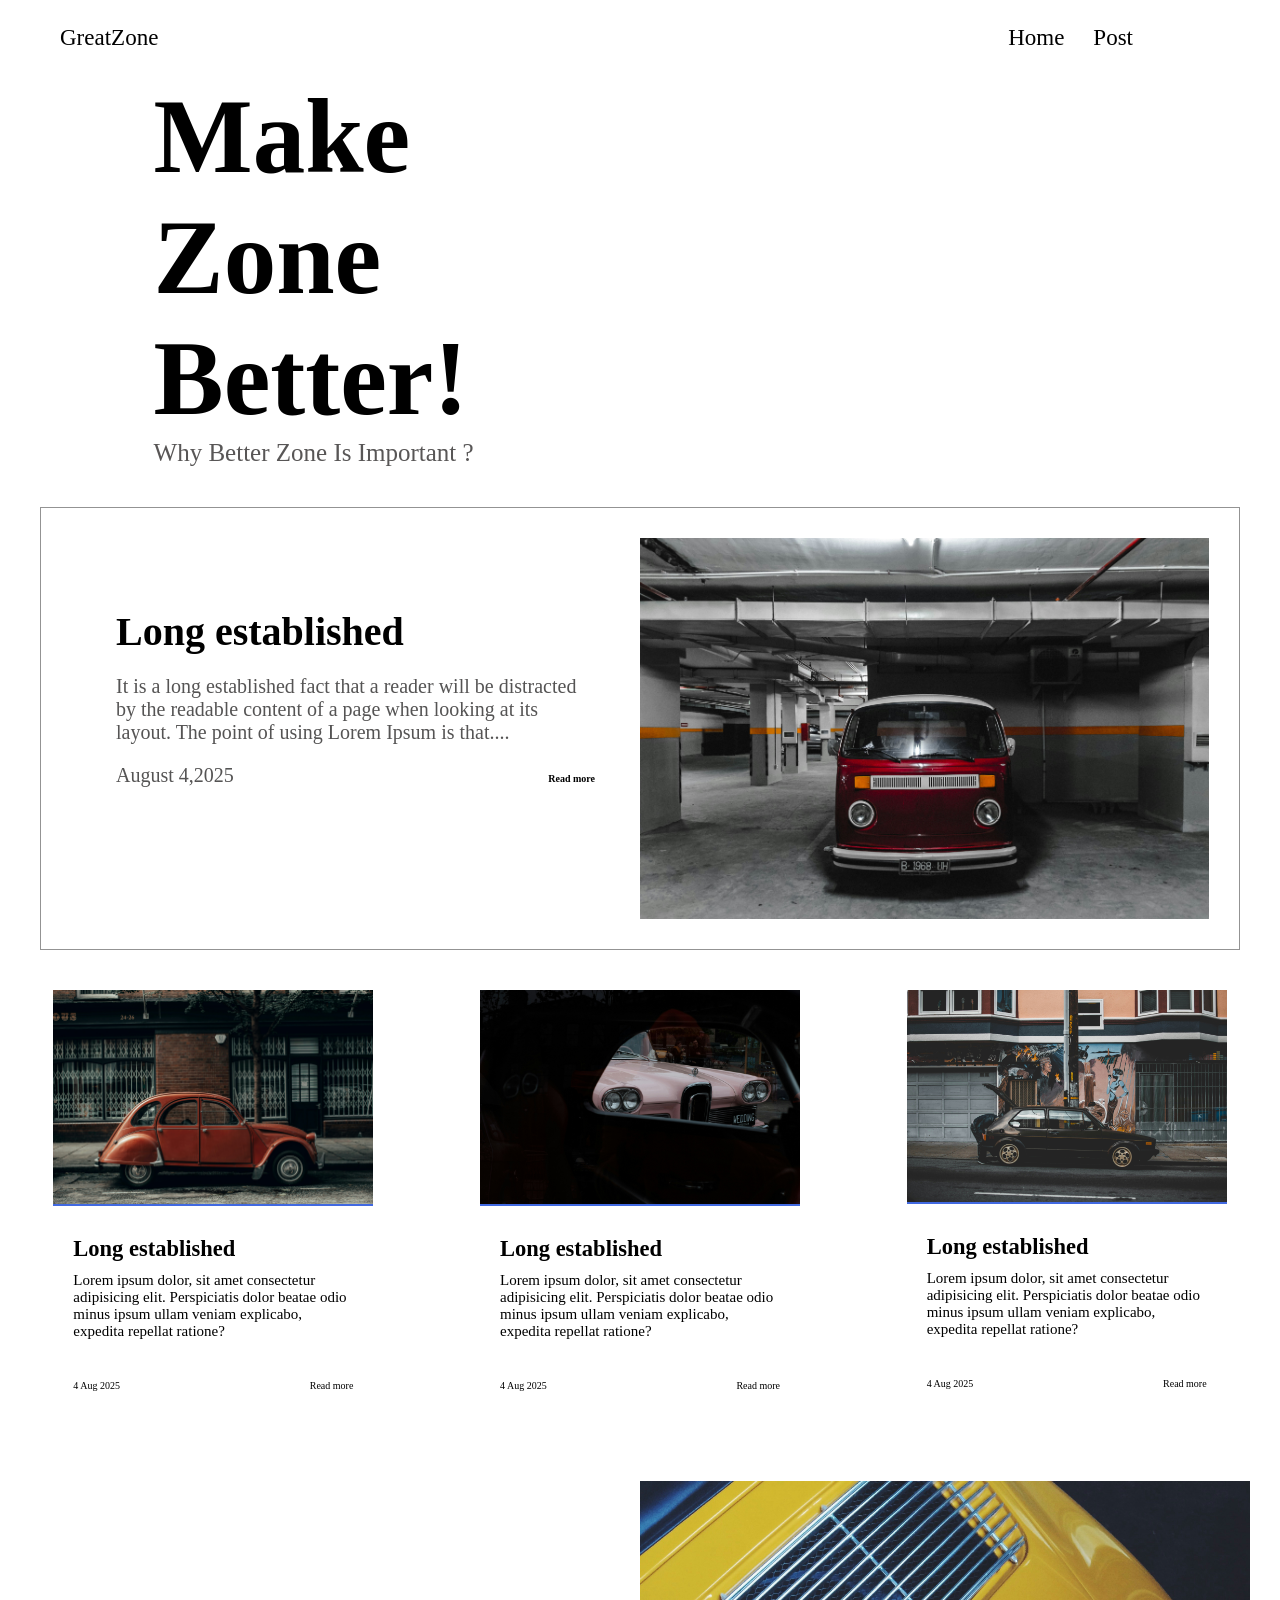
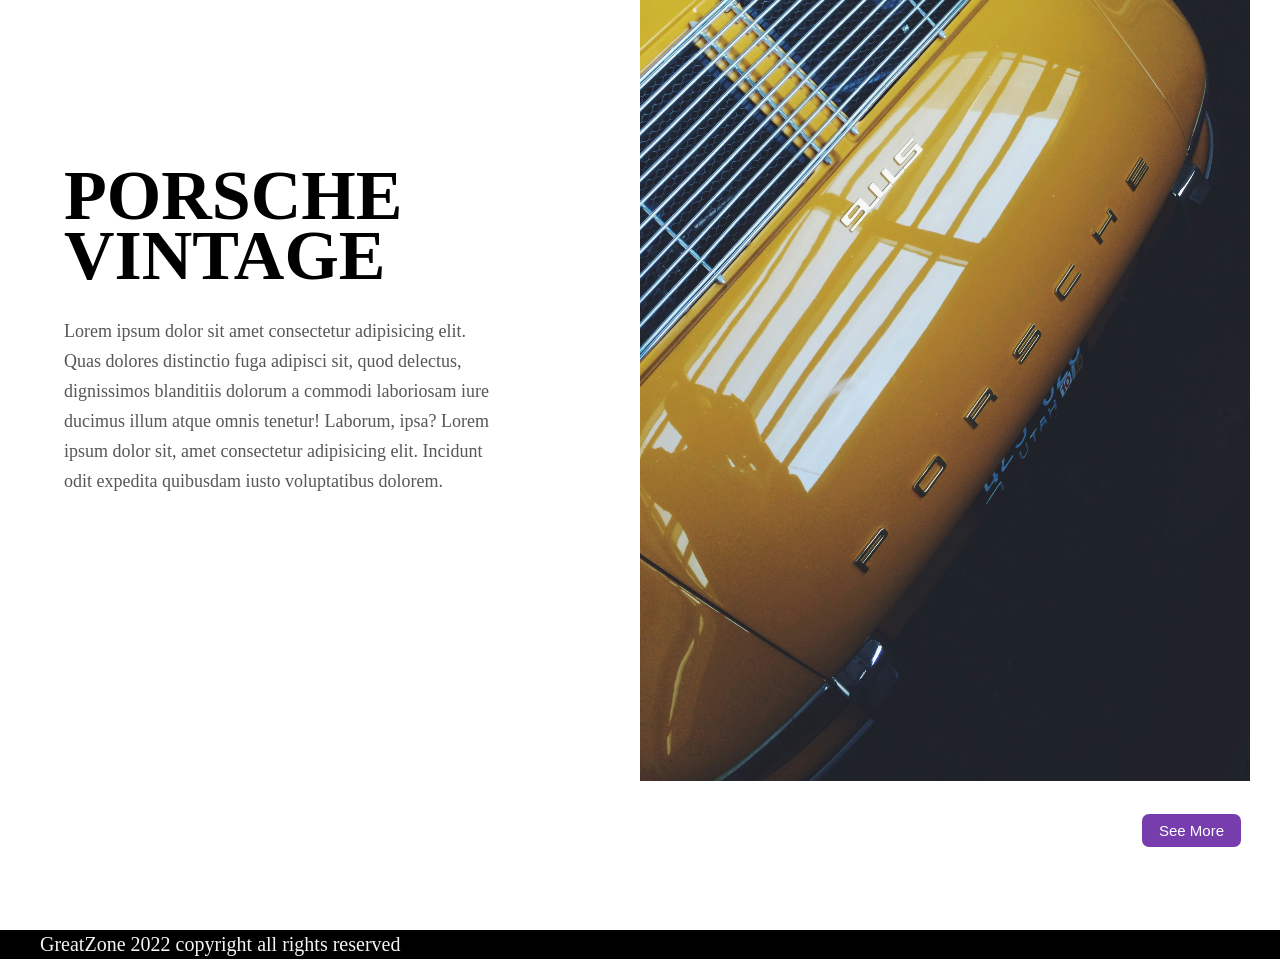
==== index.html @ c376a002 "initial commit" ====
<!DOCTYPE html>
<html lang="en">
<head>
    <meta charset="UTF-8">
    <meta name="viewport" content="width=device-width, initial-scale=1.0">
    <title>Document</title>
    <link rel="stylesheet" href="style.css">
     <script src="https://kit.fontawesome.com/e87482b408.js" crossorigin="anonymous"></script>
</head>
<body>
    <nav>
        <div class="div_1">GreatZone</div>
        <div class="div_2">
            <ul>
                <li><a href="">Home</a></li>
                <li><a href="">Post</a></li>
                <li>    <i class="fa-brands fa-instagram"></i>
</li>
                <li>    <i class="fa-brands fa-twitter"></i>
</li>
                <li><i class="fa-brands fa-linkedin"></i>
</li>
            </ul>
        </div>
    </nav>
    <section class="intro">
        <div class="intro_text">
            <h1>Make  Zone  Better!</h1>
            <p>Why Better Zone Is Important ?</p>
        </div>
        <div class="intro_img">
            <img src="lawless-capture-7R2Re1h6qTg-unsplash.jpg" alt="" >
        </div>
    </section>

    <section class="main">
        <div class="uppermain">
            <div class="upper_text">
                    <h2>Long established</h2>
                    <p>It is a long established fact that a reader will be distracted by the readable content of a page when looking at its layout. The point of using Lorem Ipsum is that....</p>
                    <div class="upper_date">
                        <p>August 4,2025</p>
                        <p><a href="">Read more</a></p>
                    </div>
            </div>
            <div class="upper_img">
                <img src="raynaldy-dachlan-dpsOTmcfLig-unsplash.jpg" alt="">
            </div>
        </div>
        <div class="lowermain">
            <div class="container">
                <div class="container_img">
                    <img src="ahmet-kahveci-4mvbDPVG-M0-unsplash.jpg" alt="">
                </div>
                <div class="container_text">
                    <h1>Long established</h1>
                    <p>Lorem ipsum dolor, sit amet consectetur adipisicing elit. Perspiciatis dolor beatae odio minus ipsum ullam veniam explicabo, expedita repellat ratione?</p>
                </div>
                <div class="container_footer">
                    <p>4 Aug 2025</p>
                    <p><a href="" class="link">Read more</a></p>
                </div>
            </div>
            <div class="container">
                <div class="container_img">
                    <img src="clem-onojeghuo-w68DTWBWzJA-unsplash.jpg" alt="">
                </div>
                <div class="container_text">
                    <h1>Long established</h1>
                    <p>Lorem ipsum dolor, sit amet consectetur adipisicing elit. Perspiciatis dolor beatae odio minus ipsum ullam veniam explicabo, expedita repellat ratione?</p>
                </div>
                <div class="container_footer">
                    <p>4 Aug 2025</p>
                    <p><a href="" class="link">Read more</a></p>
                </div>
            </div>
            <div class="container">
                <div class="container_img">
                    <img src="alec-silver-pflNQMA_dJw-unsplash.jpg" alt="">
                </div>
                <div class="container_text">
                    <h1>Long established</h1>
                    <p>Lorem ipsum dolor, sit amet consectetur adipisicing elit. Perspiciatis dolor beatae odio minus ipsum ullam veniam explicabo, expedita repellat ratione?</p>
                </div>
                <div class="container_footer">
                    <p>4 Aug 2025</p>
                    <p><a href="" class="link">Read more</a></p>
                </div>
            </div>
        </div>
    </section>

    <section class="intro2">
        <div class="intro2_text">
            <h1>PORSCHE VINTAGE</h1>
            <p>Lorem ipsum dolor sit amet consectetur adipisicing elit. Quas dolores distinctio fuga adipisci sit, quod delectus, dignissimos blanditiis dolorum a commodi laboriosam iure ducimus illum atque omnis tenetur! Laborum, ipsa? Lorem ipsum dolor sit, amet consectetur adipisicing elit. Incidunt odit expedita quibusdam iusto voluptatibus dolorem.</p>
        </div>
        <div class="intro2_img">
            <img src="eric-saunders-znzlxOfFbWs-unsplash.jpg" alt="" >
        </div>
        
    </section>
    <div class="btn">
        <button>See More</button>
    </div>
    <footer>
        <div>
            <p>GreatZone 2022 copyright all rights reserved</p>
        </div>
        <div class="logos" >
            <ul >
                 <li>    <i class="fa-brands fa-instagram"></i>
                </li>
                <li>    <i class="fa-brands fa-twitter"></i>
                </li>
                <li><i class="fa-brands fa-linkedin"></i>
                </li>
            </ul>
        </div>
    </footer>
</body>
</html>
---- style.css ----
*{
    margin:0;
    padding: 0;
    box-sizing: border-box;
}
html{
    font-size: 10px;
}
body{
    /* background-color: black; */
    color: rgb(0, 0, 0);
    overflow-x: hidden;
    scroll-behavior: smooth;
    font-family:Cambria, Cochin, Georgia, Times, 'Times New Roman', serif
}
nav{
    width:100vw;
    display: flex;
    padding: 2.5rem 6rem;
} 
nav div{
    width:50%;
    font-size: 2.3rem;
}

.div_2 ul{
    display: flex;
    justify-content: flex-end;
    gap:5%;
    list-style: none;
}
.div_2 li a{
    color: rgb(0, 0, 0);
    text-decoration: none;
}
.intro{
    display: flex;
    height:calc(100vh - nav);
    /* background-color: #d62727; */
}
.intro div {
    width:50%;

}
.intro_text{
    font-size: 7rem;
    display: flex;
    flex-direction: column;
    justify-content: center;
    padding-left: 12%;
}
.intro_text p{
    font-size:2.5rem;
    color: rgb(88, 86, 86);
}
.intro_img{
    padding:5% 2%;
    width: 50%;

}
.intro div img{
    width:100%;
    border-radius: 10%;
}

.main{
    width:100%;
    /* background-color: red; */
    margin-bottom: 9rem;
}
.uppermain{ 
 /* background-color: palegreen; */
 display: flex;
 border: 1px solid rgba(0, 0, 0, 0.425);
 margin: 4rem;
 padding: 3rem;
}
.upper_text{
    display: flex;
    /* background-color: orange; */
    width: 50%;
    flex-direction: column;
    padding:7rem 4.5rem;
    
    
}
.upper_text h2{
    font-size: 4rem;
    margin-bottom: 2rem;
    font-weight: 800;
}
.upper_text p{
    margin-bottom: 2rem;
    font-size: 2rem;
    color: rgb(85, 84, 84);
}
.upper_date{
    display: flex;
    justify-content: space-between;
}
.upper_date a{
    color: black;
    text-decoration: none;
    font-size: 1rem;
    font-weight:900;
}
.upper_img{
    
    width: 50%;
    /* padding:5rem */
}
.upper_img img{
    width:100%;
    height: 100%;
}
.lowermain{
    height:60%;
    /* background-color: yellow; */
    display: flex;
    justify-content: space-around;
    
}
.container{
    display:flex;
    flex-direction: column;
    width:25%;
    /* background-color: rebeccapurple; */
    height: 100%;
}
.container:hover{
    border: 2px solid black;
}
.container_img{
    height: 50%;
    background-color: royalblue;
}
.container_img img{
    width:100%;
    height: 100%;
}
.container_text{
    height: 40%;
    padding: 3rem 2rem;
    font-size: 1.5rem;
    margin-bottom:1rem;
}
.container_text h1{
    margin-bottom: 1rem;
}
.link{
    color:black;
    text-decoration: none;
}
.container_footer{
display: flex;
justify-content: space-between;
padding: 0 2rem;
}
.intro2{
    display: flex;
    height: 100vh;
    /* background-color: red;     */
}
.intro2 div {
    width:50%;
    height: 100%;
}
.intro2_text{
    font-size: 7rem;
    display: flex;
    flex-direction: column;
    justify-content: center;
    padding-left: 5%;
    line-height:3rem;
}
.intro2_text p{
    font-size:1.8rem;
    color: rgb(88, 86, 86);
    padding-right: 14rem;
}
.intro2_text h1{
    font-size:7rem;
    margin-bottom: 3rem;
    line-height: 6rem;
}
.intro2_img{
    width: 50%;
}
.intro2 div img{
    width:100%;
      height: 100%;
      padding-right: 3rem;
}
.btn{
    margin-top: 3rem;
    text-align: end;
    display: block;
    padding-right: 3.6rem;
}
button{
    padding:0.8rem 1.7rem;
    background-color: rgb(119, 61, 173);
    color:white;
    font-size:1.5rem;
    border:3px solid rgb(255, 255, 255);;
    border-radius: 1rem;
    margin-bottom: 8rem;
}
button:hover{
    border: 3px solid rgb(119,61,173);
}
footer{
    /* background-color: greenyellow; */
    display: flex;
    font-size: 2rem;
    padding:0.3rem 4rem;
    background-color: black;
    color:whitesmoke;
}
footer div{ 
width:50%;
}
.logos ul {
     display: flex;
     list-style: none;
     justify-content:flex-end;
     gap:5rem;
}

@media (max-width:426px) {
    html{
        font-size: 3px;
    }
    nav div{
        font-size: 3rem;
   }    
    .div_2{
        display: none;
    }
    .intro_text{
        padding-left: 5%;
    }
    .intro_text{
        font-size: 5rem;
        gap:2rem;
    }
    .intro_text {
        line-height: 7rem;
    }
    .uppermain{
        padding: 4rem;
        margin: 6rem;
        margin-bottom: 15rem;
        
    }
    .upper_text{
        padding:2rem 5rem;
        gap:2.5rem;
        width:60%;
    }
    .upper_text h2{
    font-size: 2rem;
    margin-bottom: 0.6rem;
    
}
.upper_text p{
    margin-bottom: 2rem;
    color: rgb(85, 84, 84);
}

.main{
    margin-bottom: 9rem;
}
.lowermain{
    flex-wrap: wrap;
    gap:10rem;
}
.container{
    width:100%;
    padding: 0 5rem;
}
.intro2{
    flex-direction: column;
    flex-wrap: wrap;
}
.intro2 div{
    width:100%;
    height: 50%;
}
.intro2_text{
    font-size: 10rem;
    flex-direction: column;
    align-items: center;
    line-height:8rem;
    padding-left: 0;
}
.intro2_text p{
    font-size:2rem;
    text-align: center;
    padding:1rem 4rem;
}
.intro2_img{
    width: 100%;
    height: 60%;
}
.intro2 div img{
    width:100%;
    height: 100%;
    padding:5rem 10rem;
}
.btn{
    margin-top: 1rem;
    text-align:center;
    display: block;
}
button{
    padding:2.5rem;
    border-radius: 9rem;
    margin-bottom: 3rem;
}
footer{
    /* background-color: greenyellow; */
    display: flex;
    flex-direction: column;
    font-size: 0.5rem;
    padding:0;
    text-align: center;
    gap:3rem;

}
footer div{ 
width:100%;
}
.logos ul {
     display: flex;
     list-style: none;
     justify-content:space-around;
     gap:0;
}
}
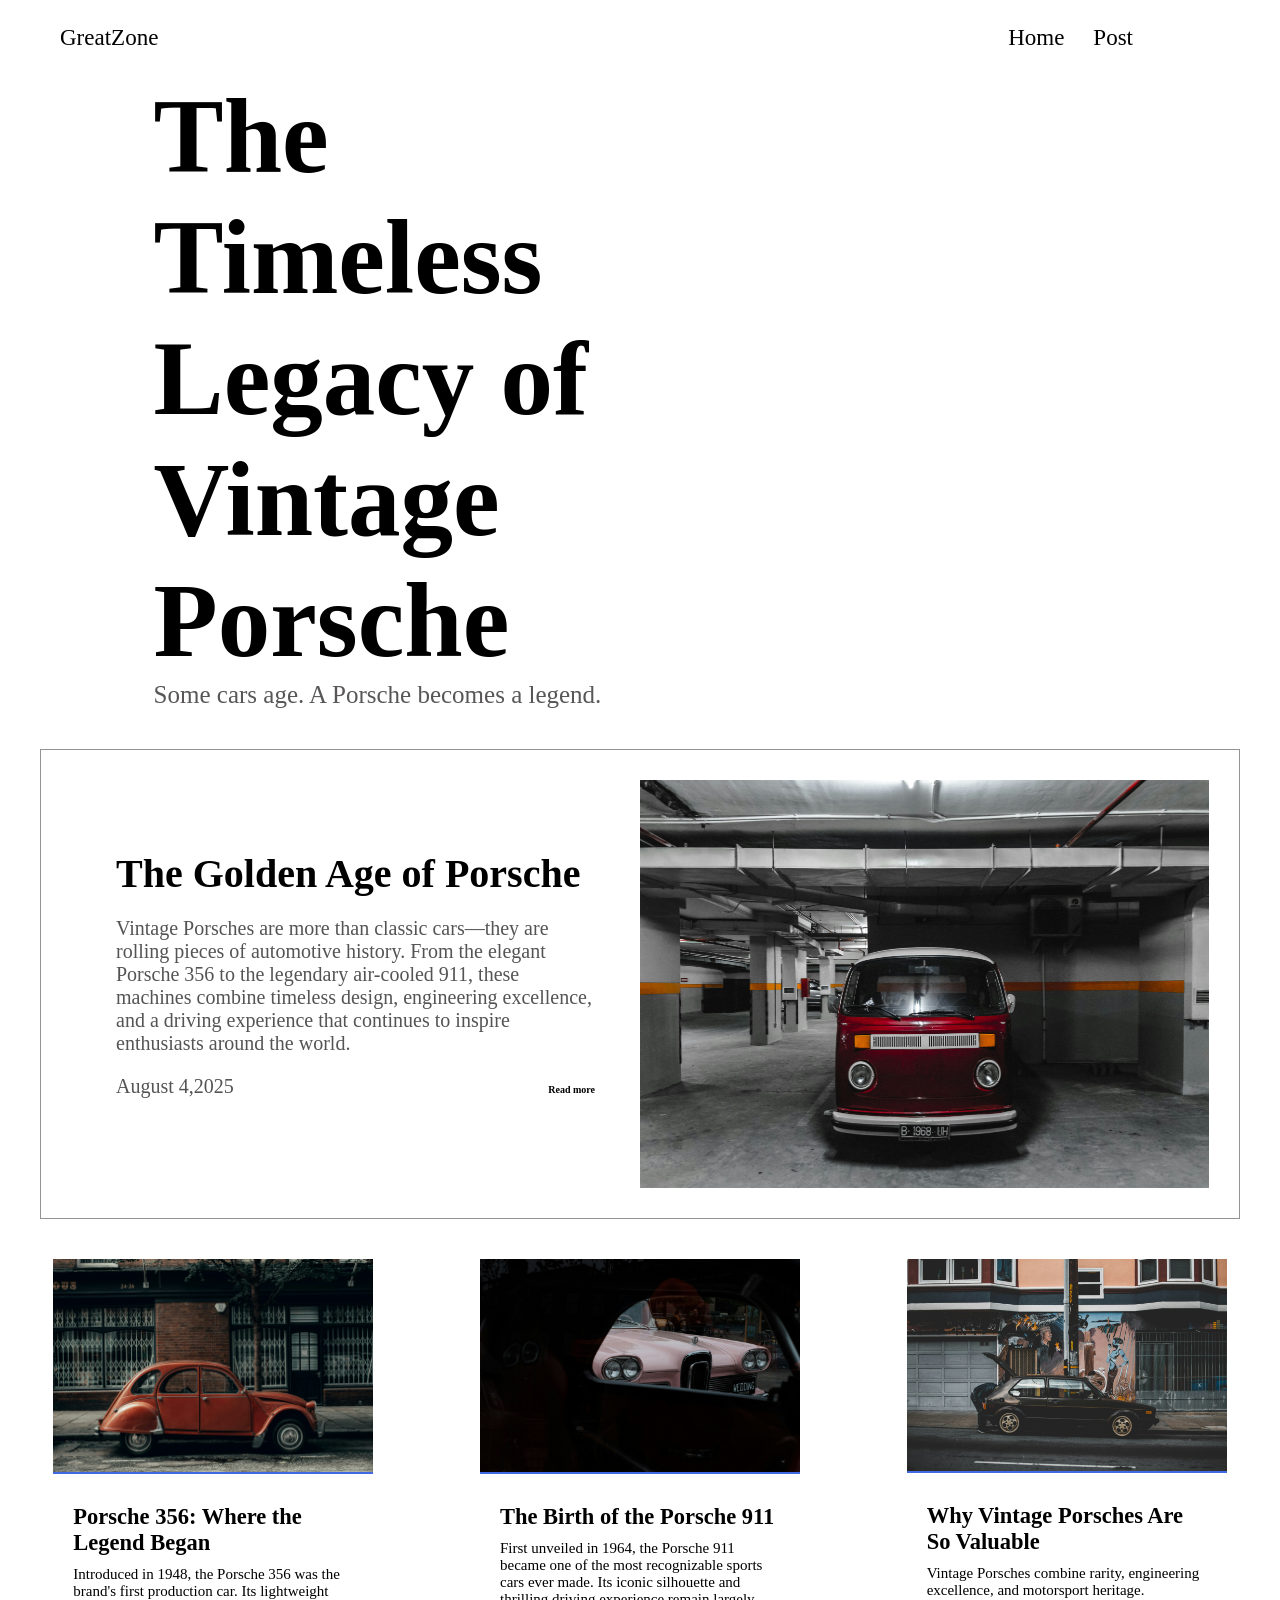
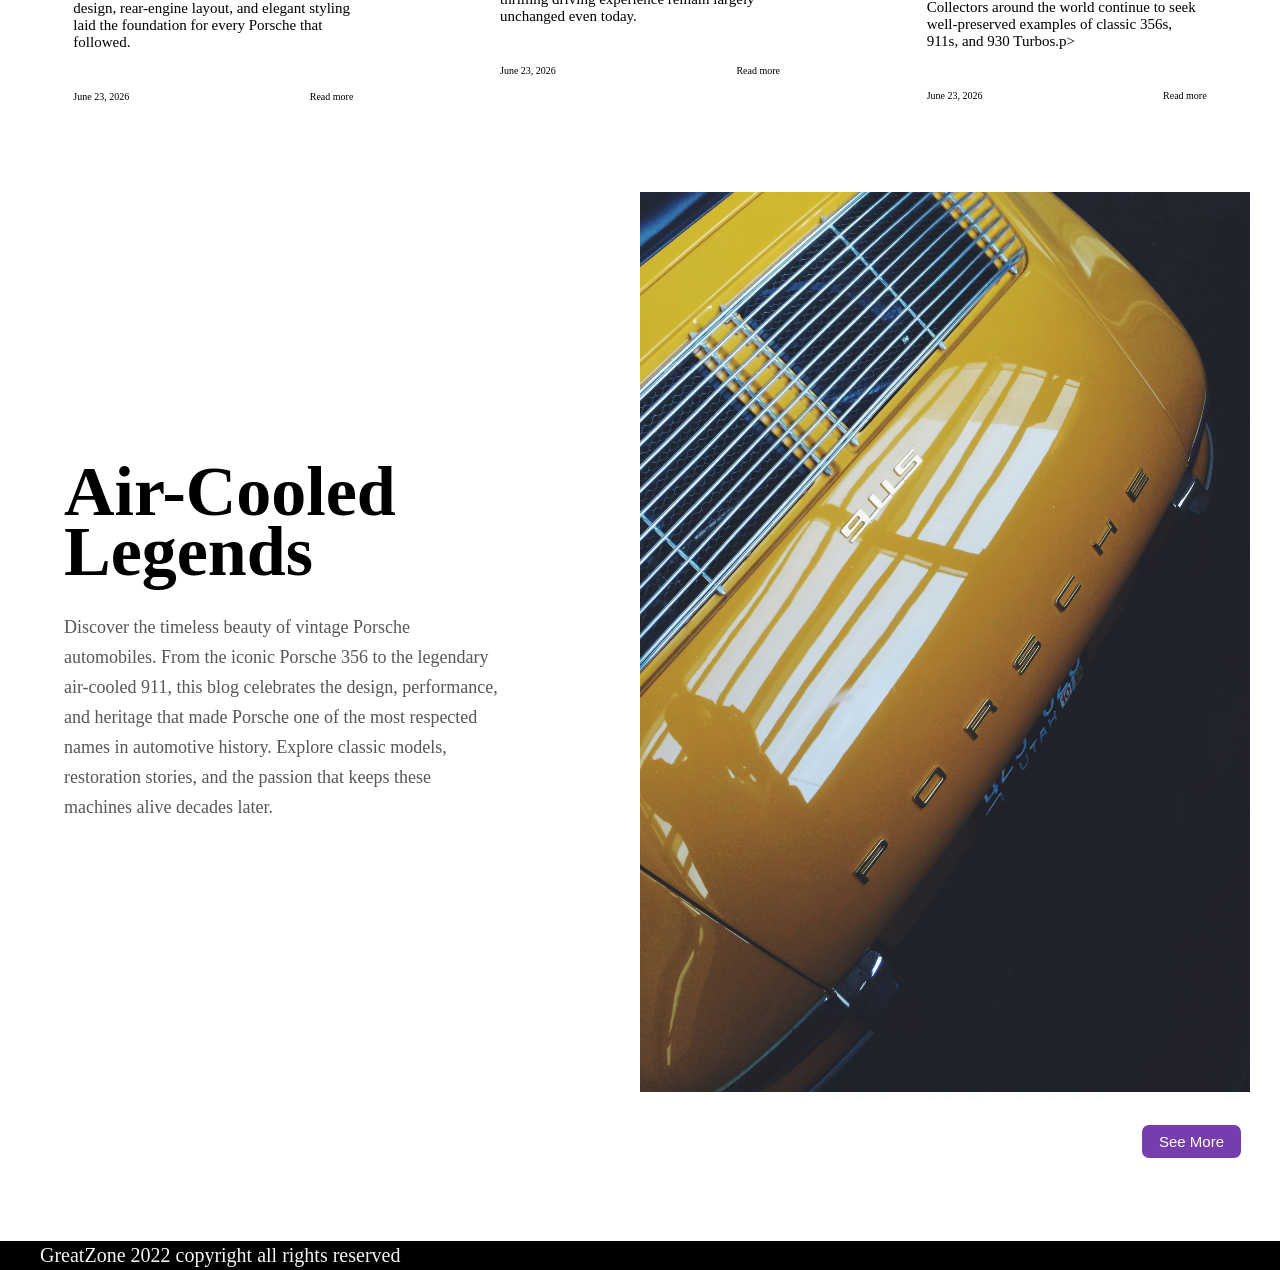
==== commit 497d0af8: "text changed" ====
--- a/index.html
+++ b/index.html
@@ -25,66 +25,66 @@
     </nav>
     <section class="intro">
         <div class="intro_text">
-            <h1>Make  Zone  Better!</h1>
-            <p>Why Better Zone Is Important ?</p>
+            <h2>The Timeless Legacy of Vintage Porsche</h2>
+            <p>Some cars age. A Porsche becomes a legend.</p>
         </div>
         <div class="intro_img">
-            <img src="lawless-capture-7R2Re1h6qTg-unsplash.jpg" alt="" >
+            <img src="images/lawless-capture-7R2Re1h6qTg-unsplash.jpg" alt="" >
         </div>
     </section>
 
     <section class="main">
         <div class="uppermain">
             <div class="upper_text">
-                    <h2>Long established</h2>
-                    <p>It is a long established fact that a reader will be distracted by the readable content of a page when looking at its layout. The point of using Lorem Ipsum is that....</p>
+                    <h2>The Golden Age of Porsche</h2>
+                    <p>Vintage Porsches are more than classic cars—they are rolling pieces of automotive history. From the elegant Porsche 356 to the legendary air-cooled 911, these machines combine timeless design, engineering excellence, and a driving experience that continues to inspire enthusiasts around the world. </p>
                     <div class="upper_date">
                         <p>August 4,2025</p>
-                        <p><a href="">Read more</a></p>
+                        <p><a href="https://www.porsche.com/stories/innovation/a-brief-history-of-the-porsche-911/" target="_blank">Read more</a></p>
                     </div>
             </div>
             <div class="upper_img">
-                <img src="raynaldy-dachlan-dpsOTmcfLig-unsplash.jpg" alt="">
+                <img src="images/raynaldy-dachlan-dpsOTmcfLig-unsplash.jpg" alt="">
             </div>
         </div>
         <div class="lowermain">
             <div class="container">
                 <div class="container_img">
-                    <img src="ahmet-kahveci-4mvbDPVG-M0-unsplash.jpg" alt="">
+                    <img src="images/ahmet-kahveci-4mvbDPVG-M0-unsplash.jpg" alt="">
                 </div>
                 <div class="container_text">
-                    <h1>Long established</h1>
-                    <p>Lorem ipsum dolor, sit amet consectetur adipisicing elit. Perspiciatis dolor beatae odio minus ipsum ullam veniam explicabo, expedita repellat ratione?</p>
+                    <h1>Porsche 356: Where the Legend Began</h1>
+                    <p>Introduced in 1948, the Porsche 356 was the brand's first production car. Its lightweight design, rear-engine layout, and elegant styling laid the foundation for every Porsche that followed.</p>
                 </div>
                 <div class="container_footer">
-                    <p>4 Aug 2025</p>
-                    <p><a href="" class="link">Read more</a></p>
+                    <p>June 23, 2026</p>
+                    <p><a href="https://www.porsche.com/stories/innovation/a-brief-history-of-the-porsche-911/" class="link">Read more</a></p>
                 </div>
             </div>
             <div class="container">
                 <div class="container_img">
-                    <img src="clem-onojeghuo-w68DTWBWzJA-unsplash.jpg" alt="">
+                    <img src="images/clem-onojeghuo-w68DTWBWzJA-unsplash.jpg" alt="">
                 </div>
                 <div class="container_text">
-                    <h1>Long established</h1>
-                    <p>Lorem ipsum dolor, sit amet consectetur adipisicing elit. Perspiciatis dolor beatae odio minus ipsum ullam veniam explicabo, expedita repellat ratione?</p>
+                    <h1>The Birth of the Porsche 911</h1>
+                    <p>First unveiled in 1964, the Porsche 911 became one of the most recognizable sports cars ever made. Its iconic silhouette and thrilling driving experience remain largely unchanged even today.</p>
                 </div>
                 <div class="container_footer">
-                    <p>4 Aug 2025</p>
-                    <p><a href="" class="link">Read more</a></p>
+                    <p>June 23, 2026</p>
+                    <p><a href="https://www.porsche.com/stories/innovation/a-brief-history-of-the-porsche-911/" class="link">Read more</a></p>
                 </div>
             </div>
             <div class="container">
                 <div class="container_img">
-                    <img src="alec-silver-pflNQMA_dJw-unsplash.jpg" alt="">
+                    <img src="images/alec-silver-pflNQMA_dJw-unsplash.jpg" alt="">
                 </div>
                 <div class="container_text">
-                    <h1>Long established</h1>
-                    <p>Lorem ipsum dolor, sit amet consectetur adipisicing elit. Perspiciatis dolor beatae odio minus ipsum ullam veniam explicabo, expedita repellat ratione?</p>
+                    <h1>Why Vintage Porsches Are So Valuable</h1>
+                    <p>Vintage Porsches combine rarity, engineering excellence, and motorsport heritage. Collectors around the world continue to seek well-preserved examples of classic 356s, 911s, and 930 Turbos.p>
                 </div>
                 <div class="container_footer">
-                    <p>4 Aug 2025</p>
-                    <p><a href="" class="link">Read more</a></p>
+                    <p>June 23, 2026</p>
+                    <p><a href="https://www.porsche.com/stories/innovation/a-brief-history-of-the-porsche-911/" class="link">Read more</a></p>
                 </div>
             </div>
         </div>
@@ -92,16 +92,16 @@
 
     <section class="intro2">
         <div class="intro2_text">
-            <h1>PORSCHE VINTAGE</h1>
-            <p>Lorem ipsum dolor sit amet consectetur adipisicing elit. Quas dolores distinctio fuga adipisci sit, quod delectus, dignissimos blanditiis dolorum a commodi laboriosam iure ducimus illum atque omnis tenetur! Laborum, ipsa? Lorem ipsum dolor sit, amet consectetur adipisicing elit. Incidunt odit expedita quibusdam iusto voluptatibus dolorem.</p>
+            <h1>Air-Cooled Legends</h1>
+            <p>Discover the timeless beauty of vintage Porsche automobiles. From the iconic Porsche 356 to the legendary air-cooled 911, this blog celebrates the design, performance, and heritage that made Porsche one of the most respected names in automotive history. Explore classic models, restoration stories, and the passion that keeps these machines alive decades later.</p>
         </div>
         <div class="intro2_img">
-            <img src="eric-saunders-znzlxOfFbWs-unsplash.jpg" alt="" >
+            <img src="images/eric-saunders-znzlxOfFbWs-unsplash.jpg" alt="" >
         </div>
         
     </section>
     <div class="btn">
-        <button>See More</button>
+        <button link=""><a href="https://www.porsche.com/stories/innovation/a-brief-history-of-the-porsche-911/" >See More</a></button>
     </div>
     <footer>
         <div>
--- a/style.css
+++ b/style.css
@@ -196,7 +196,13 @@
     text-align: end;
     display: block;
     padding-right: 3.6rem;
-}
+    color:white;
+}
+.btn a{
+    color: white;
+    text-decoration: none;
+}
+ 
 button{
     padding:0.8rem 1.7rem;
     background-color: rgb(119, 61, 173);
@@ -206,6 +212,7 @@
     border-radius: 1rem;
     margin-bottom: 8rem;
 }
+
 button:hover{
     border: 3px solid rgb(119,61,173);
 }
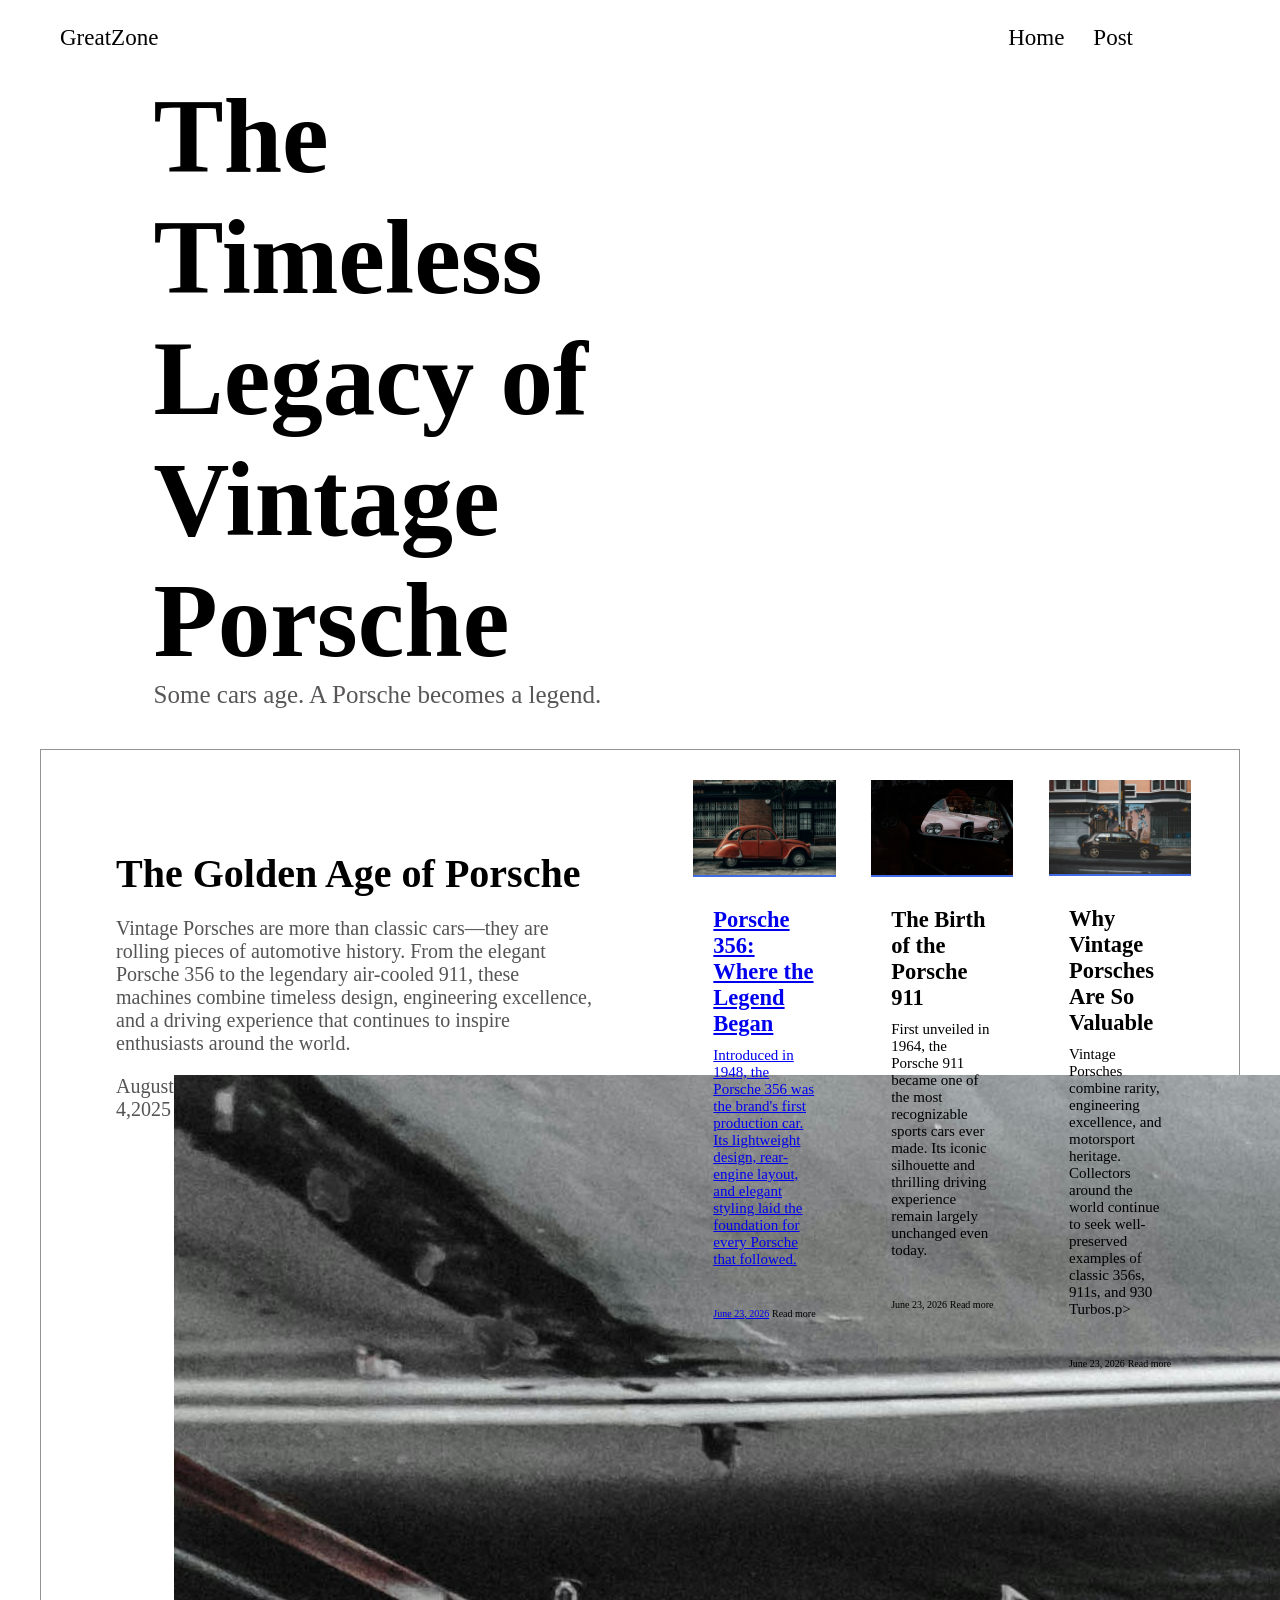
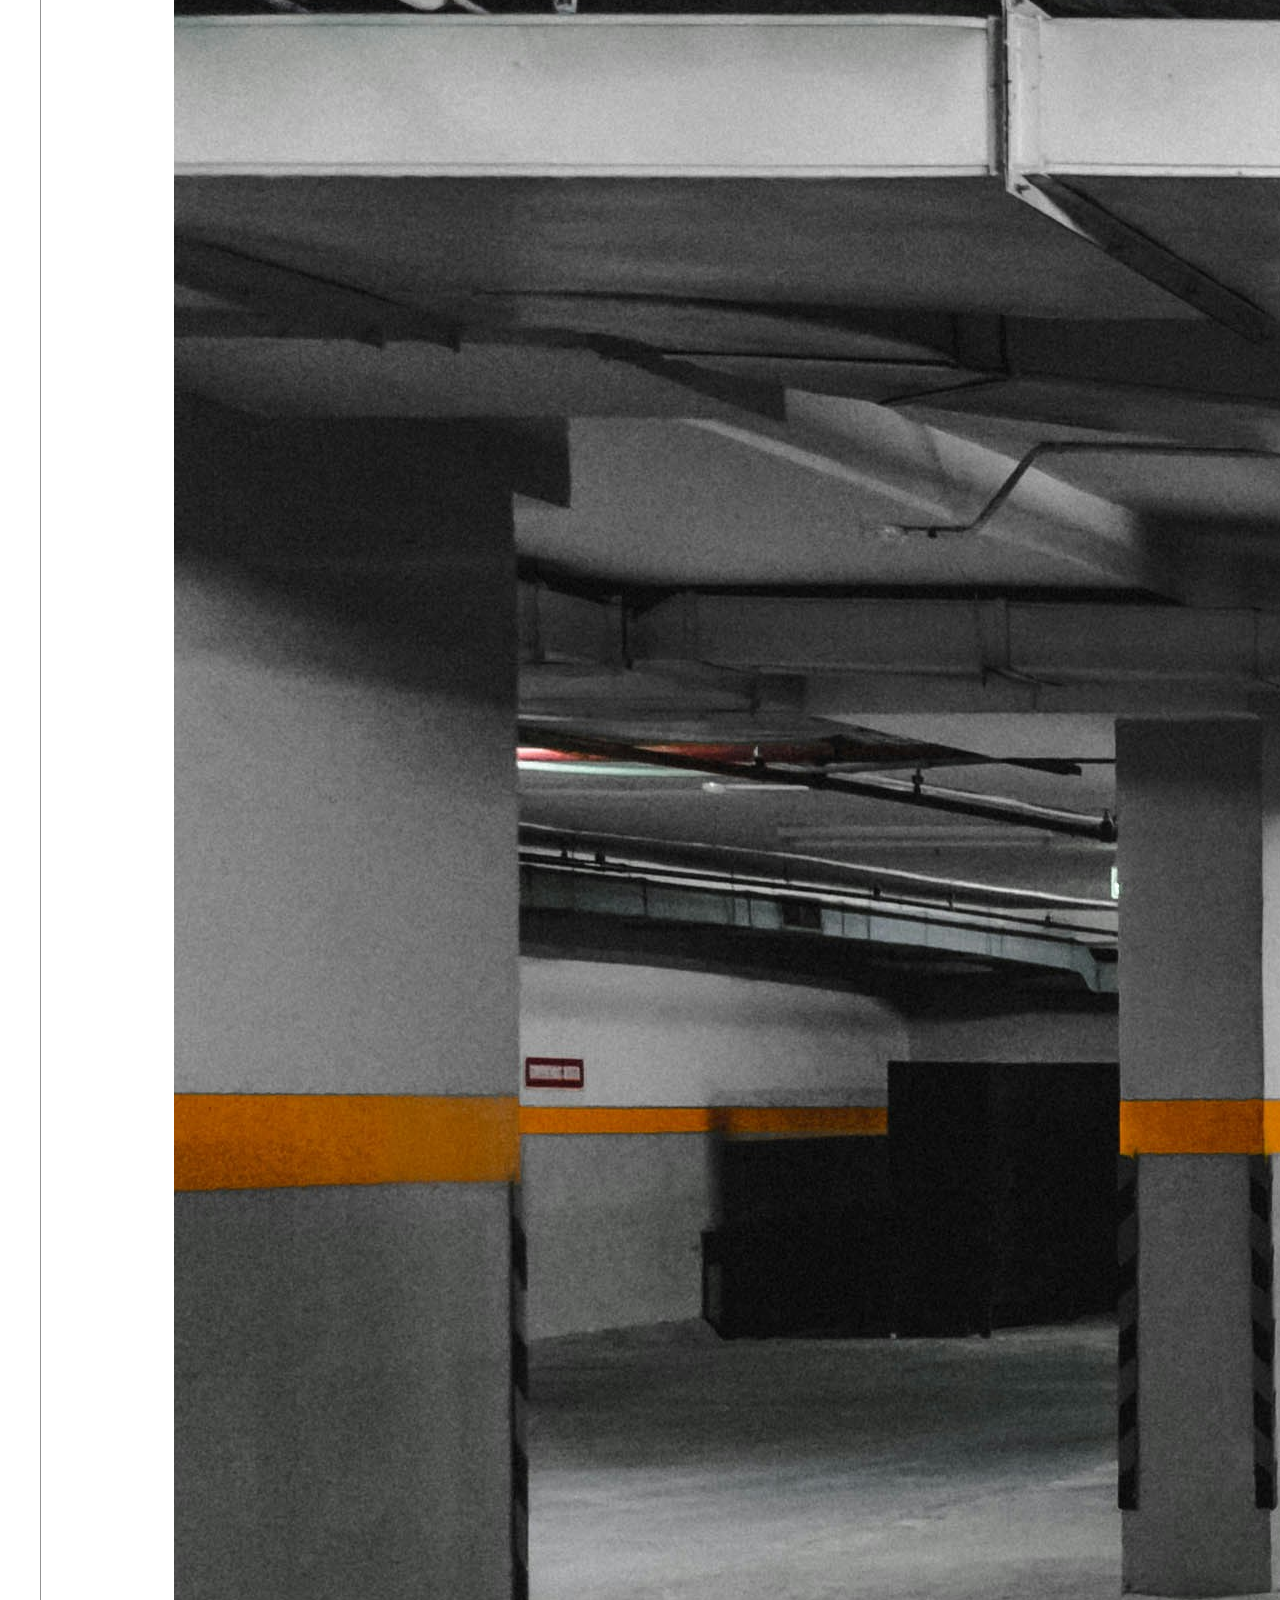
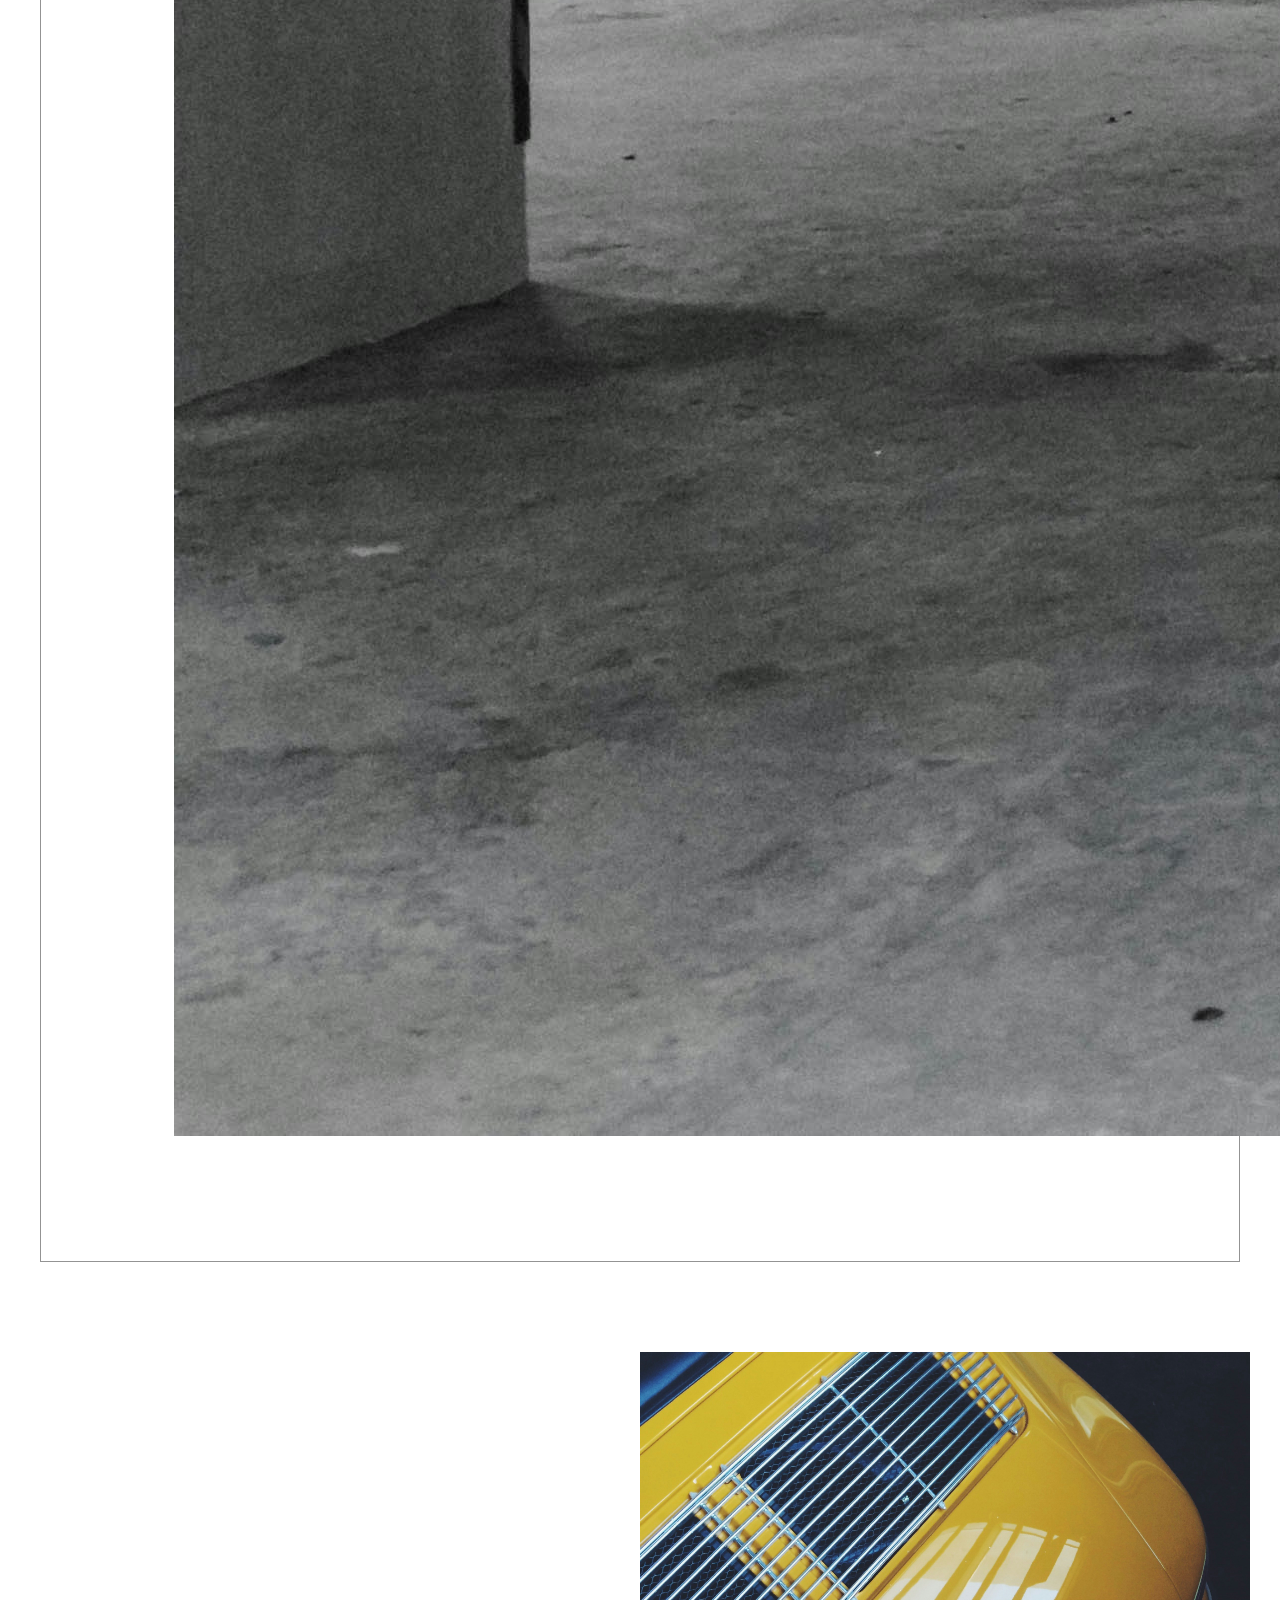
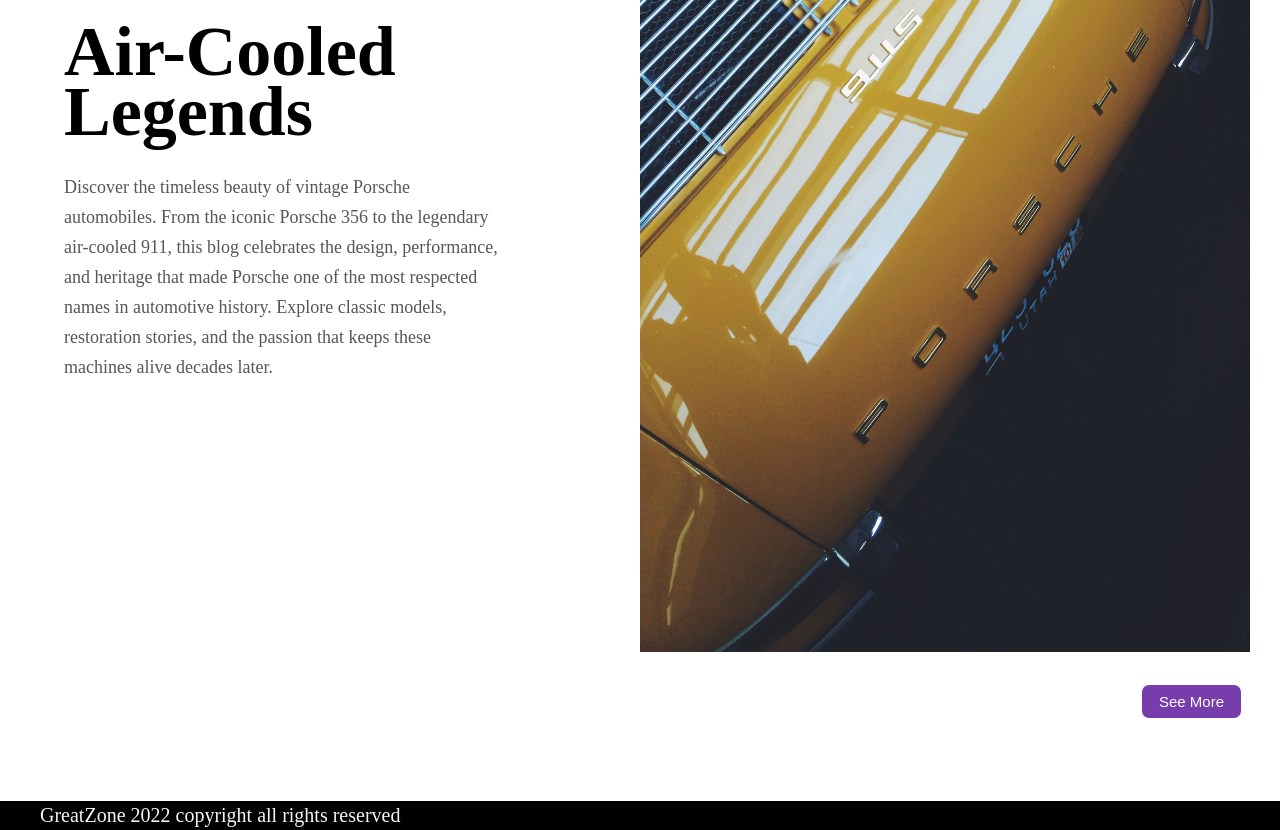
==== commit 534074e7: "small errors" ====
--- a/index.html
+++ b/index.html
@@ -1,12 +1,14 @@
 <!DOCTYPE html>
 <html lang="en">
+
 <head>
     <meta charset="UTF-8">
     <meta name="viewport" content="width=device-width, initial-scale=1.0">
     <title>Document</title>
     <link rel="stylesheet" href="style.css">
-     <script src="https://kit.fontawesome.com/e87482b408.js" crossorigin="anonymous"></script>
+    <script src="https://kit.fontawesome.com/e87482b408.js" crossorigin="anonymous"></script>
 </head>
+
 <body>
     <nav>
         <div class="div_1">GreatZone</div>
@@ -14,12 +16,12 @@
             <ul>
                 <li><a href="">Home</a></li>
                 <li><a href="">Post</a></li>
-                <li>    <i class="fa-brands fa-instagram"></i>
-</li>
-                <li>    <i class="fa-brands fa-twitter"></i>
-</li>
+                <li> <i class="fa-brands fa-instagram"></i>
+                </li>
+                <li> <i class="fa-brands fa-twitter"></i>
+                </li>
                 <li><i class="fa-brands fa-linkedin"></i>
-</li>
+                </li>
             </ul>
         </div>
     </nav>
@@ -29,19 +31,25 @@
             <p>Some cars age. A Porsche becomes a legend.</p>
         </div>
         <div class="intro_img">
-            <img src="images/lawless-capture-7R2Re1h6qTg-unsplash.jpg" alt="" >
+            <img src="images/lawless-capture-7R2Re1h6qTg-unsplash.jpg" alt="">
         </div>
     </section>
 
     <section class="main">
         <div class="uppermain">
             <div class="upper_text">
-                    <h2>The Golden Age of Porsche</h2>
-                    <p>Vintage Porsches are more than classic cars—they are rolling pieces of automotive history. From the elegant Porsche 356 to the legendary air-cooled 911, these machines combine timeless design, engineering excellence, and a driving experience that continues to inspire enthusiasts around the world. </p>
-                    <div class="upper_date">
-                        <p>August 4,2025</p>
-                        <p><a href="https://www.porsche.com/stories/innovation/a-brief-history-of-the-porsche-911/" target="_blank">Read more</a></p>
-                    </div>
+                <h2>The Golden Age of Porsche</h2>
+                <p>Vintage Porsches are more than classic cars—they are rolling pieces of automotive history. From the
+                    elegant Porsche 356 to the legendary air-cooled 911, these machines combine timeless design,
+                    engineering excellence, and a driving experience that continues to inspire enthusiasts around the
+                    world. </p>
+                <div class="upper_date">
+                    <p>August 4,2025</p>
+                    <p>
+                        <a href="https://www.porsche.com/stories/innovation/a-brief-history-of-the-porsche-911/"
+                            target="_blank" rel="noopener noreferrer>Read more</a>
+                    </p>
+                </div>  
             </div>
             <div class="upper_img">
                 <img src="images/raynaldy-dachlan-dpsOTmcfLig-unsplash.jpg" alt="">
@@ -54,11 +62,13 @@
                 </div>
                 <div class="container_text">
                     <h1>Porsche 356: Where the Legend Began</h1>
-                    <p>Introduced in 1948, the Porsche 356 was the brand's first production car. Its lightweight design, rear-engine layout, and elegant styling laid the foundation for every Porsche that followed.</p>
+                    <p>Introduced in 1948, the Porsche 356 was the brand's first production car. Its lightweight design,
+                        rear-engine layout, and elegant styling laid the foundation for every Porsche that followed.</p>
                 </div>
                 <div class="container_footer">
                     <p>June 23, 2026</p>
-                    <p><a href="https://www.porsche.com/stories/innovation/a-brief-history-of-the-porsche-911/" class="link">Read more</a></p>
+                    <p><a href="https://www.porsche.com/stories/innovation/a-brief-history-of-the-porsche-911/"
+                            class="link">Read more</a></p>
                 </div>
             </div>
             <div class="container">
@@ -67,11 +77,14 @@
                 </div>
                 <div class="container_text">
                     <h1>The Birth of the Porsche 911</h1>
-                    <p>First unveiled in 1964, the Porsche 911 became one of the most recognizable sports cars ever made. Its iconic silhouette and thrilling driving experience remain largely unchanged even today.</p>
+                    <p>First unveiled in 1964, the Porsche 911 became one of the most recognizable sports cars ever
+                        made. Its iconic silhouette and thrilling driving experience remain largely unchanged even
+                        today.</p>
                 </div>
                 <div class="container_footer">
                     <p>June 23, 2026</p>
-                    <p><a href="https://www.porsche.com/stories/innovation/a-brief-history-of-the-porsche-911/" class="link">Read more</a></p>
+                    <p><a href="https://www.porsche.com/stories/innovation/a-brief-history-of-the-porsche-911/"
+                            class="link">Read more</a></p>
                 </div>
             </div>
             <div class="container">
@@ -80,11 +93,14 @@
                 </div>
                 <div class="container_text">
                     <h1>Why Vintage Porsches Are So Valuable</h1>
-                    <p>Vintage Porsches combine rarity, engineering excellence, and motorsport heritage. Collectors around the world continue to seek well-preserved examples of classic 356s, 911s, and 930 Turbos.p>
+                    <p>Vintage Porsches combine rarity, engineering excellence, and motorsport heritage. Collectors
+                        around the world continue to seek well-preserved examples of classic 356s, 911s, and 930
+                        Turbos.p>
                 </div>
                 <div class="container_footer">
                     <p>June 23, 2026</p>
-                    <p><a href="https://www.porsche.com/stories/innovation/a-brief-history-of-the-porsche-911/" class="link">Read more</a></p>
+                    <p><a href="https://www.porsche.com/stories/innovation/a-brief-history-of-the-porsche-911/"
+                            class="link">Read more</a></p>
                 </div>
             </div>
         </div>
@@ -93,25 +109,29 @@
     <section class="intro2">
         <div class="intro2_text">
             <h1>Air-Cooled Legends</h1>
-            <p>Discover the timeless beauty of vintage Porsche automobiles. From the iconic Porsche 356 to the legendary air-cooled 911, this blog celebrates the design, performance, and heritage that made Porsche one of the most respected names in automotive history. Explore classic models, restoration stories, and the passion that keeps these machines alive decades later.</p>
+            <p>Discover the timeless beauty of vintage Porsche automobiles. From the iconic Porsche 356 to the legendary
+                air-cooled 911, this blog celebrates the design, performance, and heritage that made Porsche one of the
+                most respected names in automotive history. Explore classic models, restoration stories, and the passion
+                that keeps these machines alive decades later.</p>
         </div>
         <div class="intro2_img">
-            <img src="images/eric-saunders-znzlxOfFbWs-unsplash.jpg" alt="" >
+            <img src="images/eric-saunders-znzlxOfFbWs-unsplash.jpg" alt="">
         </div>
-        
+
     </section>
     <div class="btn">
-        <button link=""><a href="https://www.porsche.com/stories/innovation/a-brief-history-of-the-porsche-911/" >See More</a></button>
+        <button><a href="https://www.porsche.com/stories/innovation/a-brief-history-of-the-porsche-911/">See
+                More</a></button>
     </div>
     <footer>
         <div>
             <p>GreatZone 2022 copyright all rights reserved</p>
         </div>
-        <div class="logos" >
-            <ul >
-                 <li>    <i class="fa-brands fa-instagram"></i>
+        <div class="logos">
+            <ul>
+                <li> <i class="fa-brands fa-instagram"></i>
                 </li>
-                <li>    <i class="fa-brands fa-twitter"></i>
+                <li> <i class="fa-brands fa-twitter"></i>
                 </li>
                 <li><i class="fa-brands fa-linkedin"></i>
                 </li>
@@ -119,4 +139,5 @@
         </div>
     </footer>
 </body>
+
 </html>
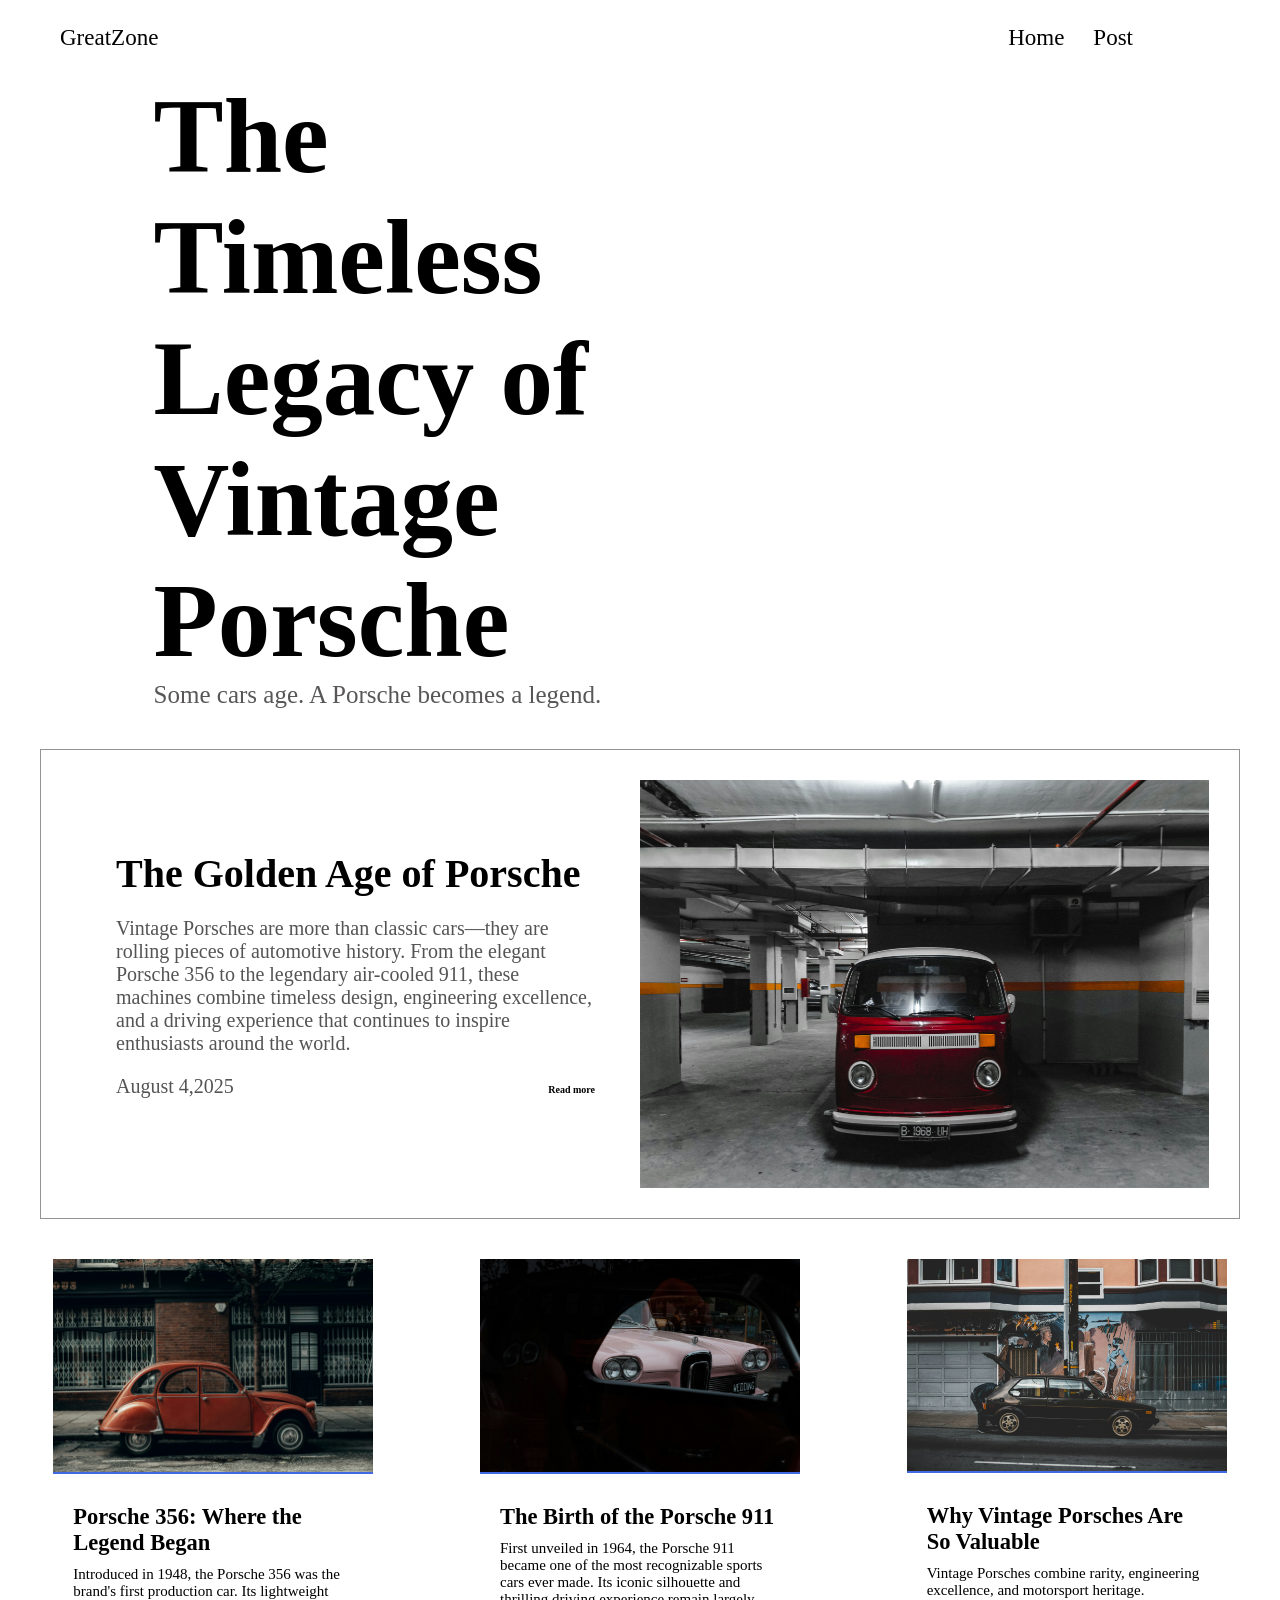
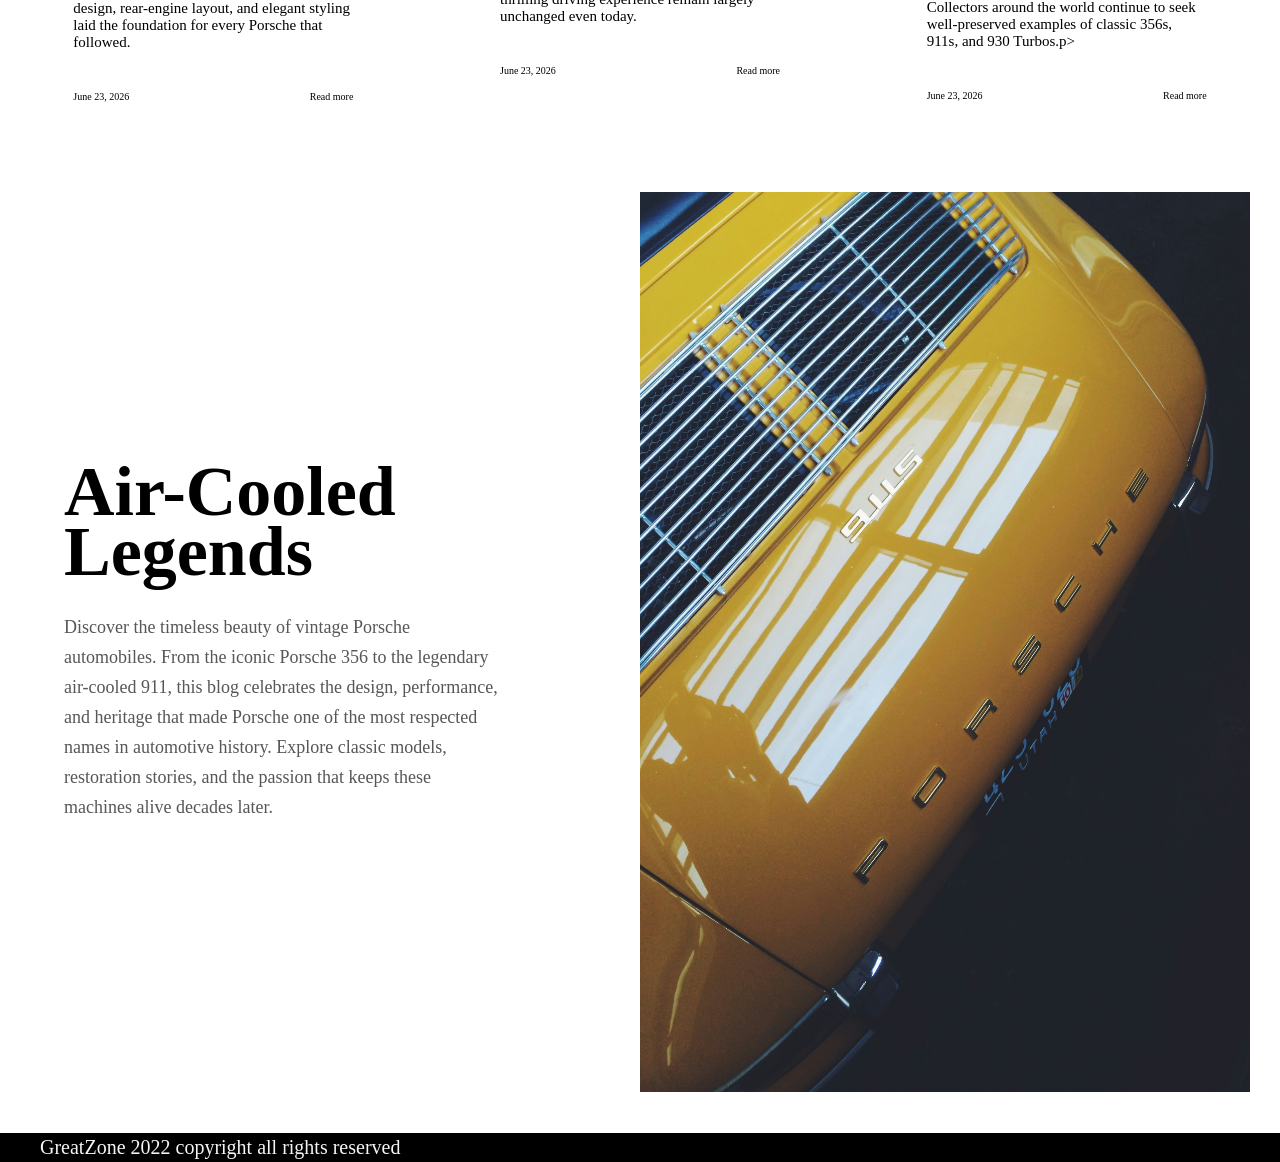
==== commit 41944053: "completed" ====
--- a/index.html
+++ b/index.html
@@ -47,7 +47,7 @@
                     <p>August 4,2025</p>
                     <p>
                         <a href="https://www.porsche.com/stories/innovation/a-brief-history-of-the-porsche-911/"
-                            target="_blank" rel="noopener noreferrer>Read more</a>
+                            target="_blank" rel="noopener noreferrer">Read more</a>
                     </p>
                 </div>  
             </div>
@@ -120,8 +120,8 @@
 
     </section>
     <div class="btn">
-        <button><a href="https://www.porsche.com/stories/innovation/a-brief-history-of-the-porsche-911/">See
-                More</a></button>
+        <a href="https://www.porsche.com/stories/innovation/a-brief-history-of-the-porsche-911/">See
+                More</a>
     </div>
     <footer>
         <div>
